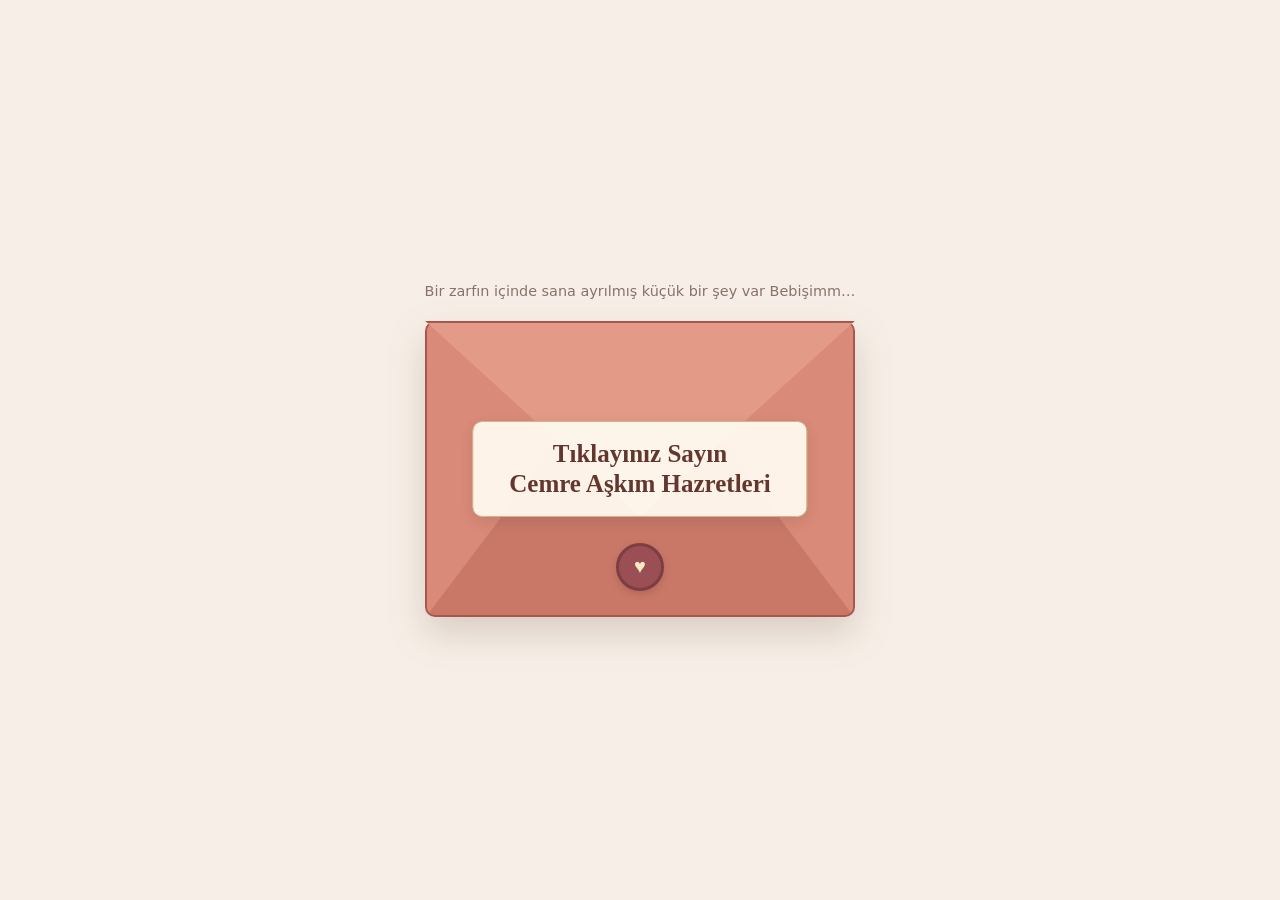
==== index.html @ 1c1f1cd4 "Add files via upload" ====
<!doctype html>
<html lang="tr">

<head>
    <meta charset="utf-8">
    <meta name="viewport" content="width=device-width, initial-scale=1">
    <title>Aşkım Hazretleri</title>

    <!-- CSS bağlantısı -->
    <link rel="stylesheet" href="style.css">
</head>

<body>

    <main id="app">

        <section class="scene" aria-label="Cemre için interaktif mektup">

            <div class="hint">
                Bir zarfın içinde sana ayrılmış küçük bir şey var Bebişimm…
            </div>

            <div class="envelope-wrap"
                 role="button"
                 tabindex="0"
                 aria-label="Mektubu aç">

                <div class="envelope">

                    <div class="body"></div>

                    <div class="flap"></div>

                    <div class="label">
                        Tıklayınız Sayın<br>
                        Cemre Aşkım Hazretleri
                    </div>

                    <div class="seal">
                        ♥
                    </div>

                    <article class="letter">
                        <h2>Ne yazsam bilemediğim için uzun uzun başlayacağım sevdiceğim saçmalarsam affola biricik kuşummm, canım mektup yazar gibi yazmak istedi o yüzdeeeeennnnnnnnn</h2>
                        <h1>Değerli hayat yoldaşım, Biricik sevdiceğim, kalbimin yegane sahibi, canımın en önemli parçası</h1>

                        <p>
                            Daha hitap yazmak isterdim ama çoooook uzayacağı için sevdiklerimi yazdım biricikim. Neeyyyyyyyse nasılsınn yavvrummm bak bugün tam 365 gün oldu tammm 365 günnn. Seninle bir ilişkiye imza atalı çooook iyi ilerleyen (allahımın izniyle tabii) bir ilişki. Daha nice ilk senelerimiz olsunn yavvrummm. Sana çoook aşığım biliyor musunn biricikimmm, sen düğünden sonra o adımı atmasaydın belki de güzel bir geleceği ellerimin tersiyle itmiş olucaktım. Buralarda olamayacaktık onca zorluğun ödülünü alamayacaktık. Senin alanına girdiğim ilk günü hatırlıyor musun bebeğim -bu da soru mu tabii ki hatırlıyorsun- senle journal yapmıştık benim tabiii hiç bir şeyden haberim yok valla ne salakmışım yaa geldiğimde 2 öp bi vur 2 öp bi vur jkdsfadfa. 
                        </p>

                        <p>
                            Onca gittiğimiz yerler gezdiğimiz yerler gittiğimiz kafeler her yer senle benim anılarımızı taşıyo o üniversitenin bana bu kadar güzel bir şey bırakacağı aklımın ucundan geçmezdi. Ot gibi gelip mezun olacağımı sanardım, yaşadığımız aksiyonlar, ilkler, iyi ki seninle hatunummm yarın umarım ki çiçeğini güzel yapmışlardır -bu kısmı daha dün düzenledim 😂- senin kadar güzel çiçek bulamadığım için affet beni sevdiceğim seni sana vermem çok zor maalesef. Tabii ben bunu sana böyle yazıyorum da sen asıl süprizden sonra okuyacaksın, telefonda umarım düzgün açılmıştır. Harika bi insansın yaaaa azıcık sinirli bollllllca tatlııı çoooookça güzelllll çooooooooooooooookkkkça endamlı sevdiceğim benimm. Yazma becerim berbat yemin ederim ya. 

                        </p>

                        <p>
                            Ama yazma becerim ne kadar berbat olursa olsun, kalbimdeki yerini anlatmaya çabalıyor işte. Hayatıma öyle bir girdin ki, her detayınla dünyamı renklendirdin. İyi ki hayatımın tam merkezine, en derinine yerleştin. Belki okul biter, belki yollarımızda başka zorluklar çıkar ama ben senin ellerini hiç bırakmak istemiyorum. Daha birlikte keşfedeceğimiz çok yer, biriktireceğimiz çok anı ve gökyüzüne bakıp hayal kuracağımız çok gece var. 
                        </p>
<p>
    İlk yılımız kutlu olsun can parçammm. Seni yıldızlaaaar kadar, gökyüzü kadar çooooooooooooooookkkk seviyorum. İyi ki varsın, iyi ki benimsin bebeğim! 
</p>

                        <p class="signature">
                            Seni çok seven,<br>
                            RasZ
                        </p>

                        <button class="close" type="button">
                            Mektubu kapat
                        </button>

                    </article>

                </div>

            </div>

        </section>

    </main>

    <!-- JavaScript bağlantısı -->
    <script src="script.js"></script>

</body>
</html>
---- style.css ----
:root {
    --bg: #f7efe7;
    --ink: #4d3028;
    --accent: #9a4f55;
    --paper: #fffaf1;
    --gold: #c99a52;
}

* {
    box-sizing: border-box;
}

html,
body {
    margin: 0;
    min-height: 100%;
    font-family: Georgia, "Times New Roman", serif;
}

body {
    background: var(--bg);
    color: var(--ink);
}

/* Ana alan */

#app {
    min-height: 100vh;
    display: grid;
    place-items: center;
    padding: 24px;
    background: var(--bg);
    overflow: hidden;
}

.scene {
    width: min(92vw, 720px);
    text-align: center;
}

.hint {
    font-family: system-ui, sans-serif;
    font-size: 0.9rem;
    opacity: 0.65;
    margin-bottom: 22px;
}

/* Zarf */

.envelope-wrap {
    position: relative;
    width: min(88vw, 430px);
    aspect-ratio: 1.45;
    margin: auto;
    cursor: pointer;
    perspective: 900px;
    outline: none;
}

.envelope {
    position: absolute;
    inset: 0;

    filter:
        drop-shadow(
            0 16px 18px rgba(75, 43, 30, 0.18)
        );

    transition:
        transform 0.5s ease;
}

.envelope-wrap:hover .envelope,
.envelope-wrap:focus-visible .envelope {
    transform:
        translateY(-6px)
        rotate(-1deg);
}

/* Zarf gövdesi */

.body {
    position: absolute;
    inset: 0;

    background: #c97868;

    border-radius: 10px;
    border: 2px solid #a9574e;

    overflow: hidden;
}

.body::before,
.body::after {
    content: "";

    position: absolute;

    top: 0;

    width: 52%;
    height: 100%;

    background: #d98a78;
}

.body::before {
    left: 0;

    clip-path:
        polygon(
            0 0,
            100% 0,
            0 100%
        );
}

.body::after {
    right: 0;

    clip-path:
        polygon(
            0 0,
            100% 0,
            100% 100%
        );
}

/* Zarf kapağı */

.flap {
    position: absolute;

    z-index: 4;

    left: 0;
    right: 0;
    top: 0;

    height: 66%;

    background: #e39a87;

    clip-path:
        polygon(
            0 0,
            100% 0,
            50% 100%
        );

    transform-origin: top center;

    transition:
        transform 0.85s
        cubic-bezier(0.2, 0.75, 0.25, 1);

    border-top: 2px solid #a9574e;
}

/* Zarf üzerindeki yazı */

.label {
    position: absolute;

    z-index: 7;

    left: 50%;
    top: 50%;

    transform:
        translate(-50%, -50%);

    width: 78%;

    padding: 17px 14px;

    border-radius: 10px;

    background:
        rgba(255, 250, 241, 0.94);

    border: 1px solid #d2b48c;

    box-shadow:
        0 5px 14px
        rgba(70, 38, 25, 0.12);

    font-size:
        clamp(17px, 4.4vw, 25px);

    font-weight: 700;

    line-height: 1.2;

    color: #63362e;

    transition:
        opacity 0.3s;
}

/* Mühür */

.seal {
    position: absolute;

    z-index: 8;

    left: 50%;
    bottom: 9%;

    transform:
        translateX(-50%);

    width: 48px;
    height: 48px;

    border-radius: 50%;

    display: grid;
    place-items: center;

    background: #9a4f55;

    color: #ffe8c6;

    border: 3px solid #7e3c43;

    font-size: 20px;

    box-shadow:
        0 3px 7px #713b3244;
}

/* Zarf açıldığında */

.open .flap {
    transform: rotateX(178deg);
    z-index: 1;
}

.open .label,
.open .seal {
    opacity: 0;
    pointer-events: none;
}

.open .envelope {
    transform: none;
}

/* Mektup */

.letter {
    display: none;

    position: absolute;

    inset: 4%;

    z-index: 10;

    background: var(--paper);

    border: 1px solid #dfcaa8;

    border-radius: 8px;

    padding:
        clamp(24px, 6vw, 48px);

    box-shadow:
        0 14px 30px
        rgba(64, 39, 27, 0.2);

    text-align: left;

    overflow: auto;

    max-height: 92%;

    animation:
        letterIn 0.9s ease forwards;
}

.open .letter {
    display: block;
}

.letter h1 {
    text-align: center;

    font-size:
        clamp(25px, 7vw, 40px);

    margin:
        0 0 22px;

    color: #8d444d;
}

.letter p {
    font-size:
        clamp(16px, 4.3vw, 20px);

    line-height: 1.8;

    margin:
        0 0 16px;
}

.signature {
    text-align: right;

    margin-top: 28px;

    font-style: italic;

    font-weight: 700;

    color: #8d444d;
}

/* Kapat butonu */

.close {
    display: block;

    margin:
        20px auto 0;

    border: 0;

    border-radius: 999px;

    padding:
        12px 22px;

    min-height: 44px;

    background: #9a4f55;

    color: white;

    font-weight: 700;

    cursor: pointer;

    font-family: system-ui, sans-serif;
}

.close:focus-visible,
.envelope-wrap:focus-visible {
    outline:
        3px solid var(--gold);

    outline-offset: 5px;
}

/* Mektup acilma animasyonu */

@keyframes letterIn {

    from {
        opacity: 0;
        transform:
            translateY(18px)
            scale(0.96);
    }

    to {
        opacity: 1;
        transform:
            none;
    }

}

/* Hareket azaltma */

@media (prefers-reduced-motion: reduce) {

    .envelope,
    .flap,
    .letter {
        transition: none;
        animation: none;
    }

}
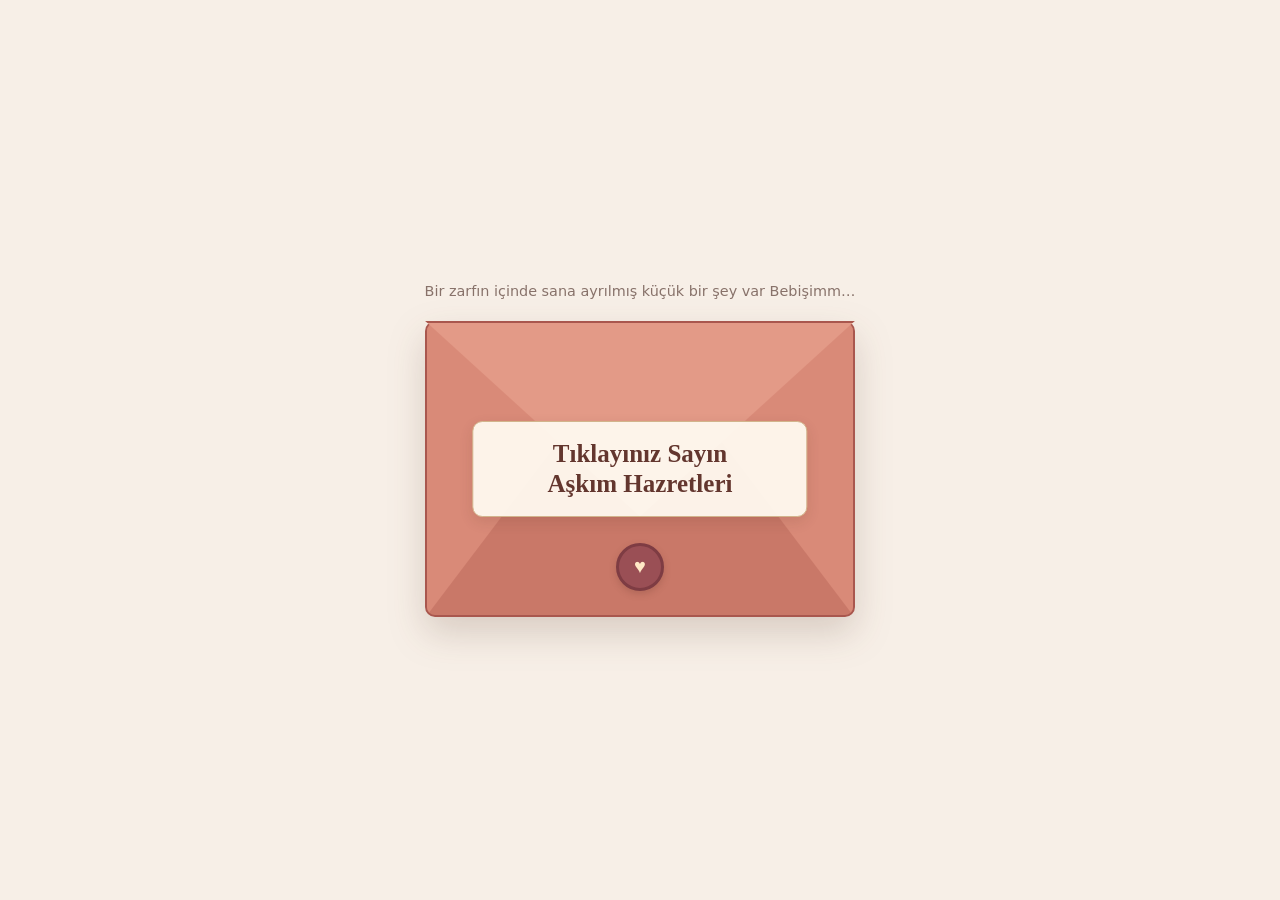
==== commit 9e618cad: "Update index.html" ====
--- a/index.html
+++ b/index.html
@@ -33,7 +33,7 @@
 
                     <div class="label">
                         Tıklayınız Sayın<br>
-                        Cemre Aşkım Hazretleri
+                         Aşkım Hazretleri
                     </div>
 
                     <div class="seal">
@@ -83,4 +83,4 @@
     <script src="script.js"></script>
 
 </body>
-</html>+</html>
